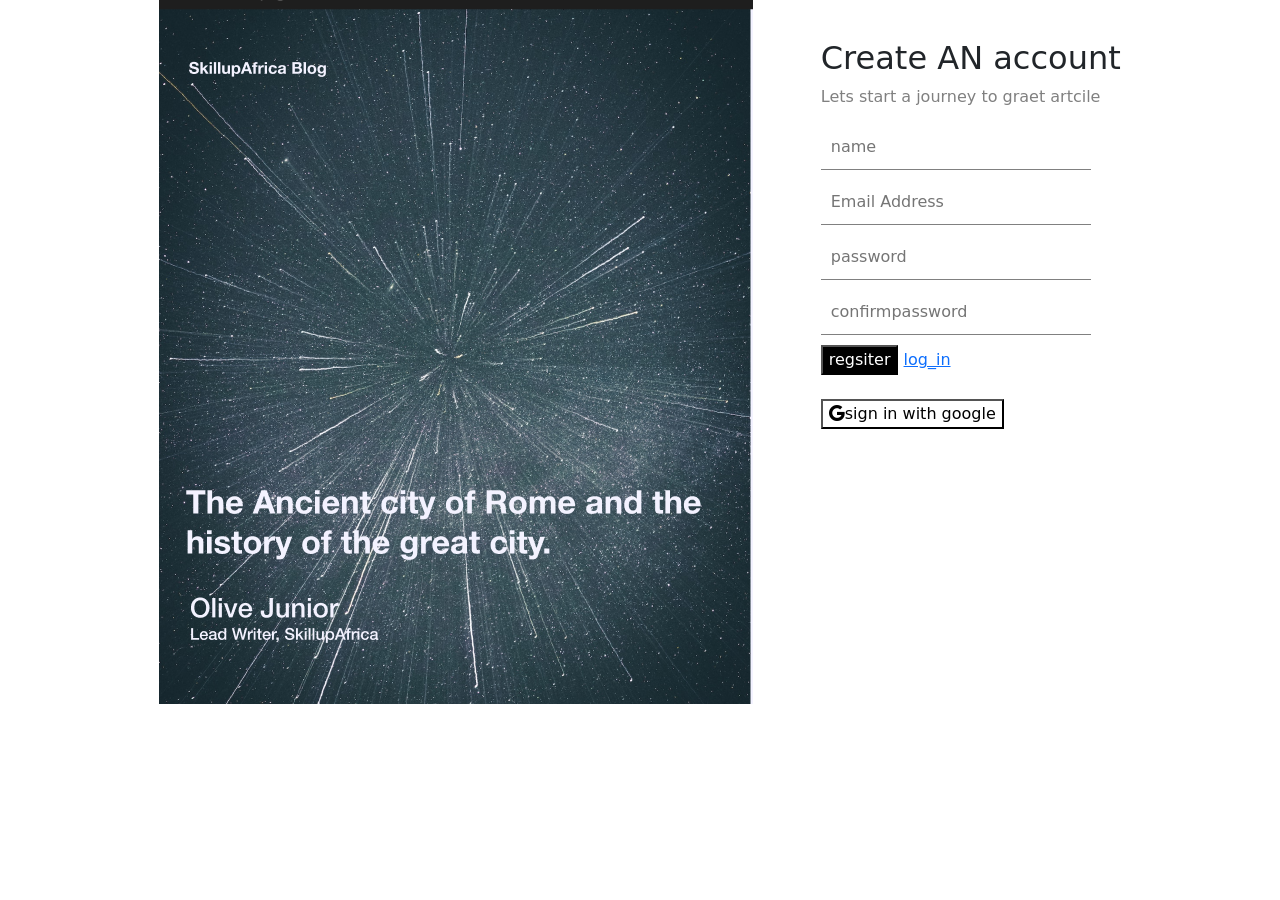
==== create_account/createaccount1/createaccount.html @ 94ada484 "proper naming to folder" ====
<!DOCTYPE html>
<html lang="en">
<head>
    <meta charset="UTF-8">
    <meta name="viewport" content="width=device-width, initial-scale=1.0">
    <title>create_account</title>

    <link href="https://cdn.jsdelivr.net/npm/bootstrap@5.3.7/dist/css/bootstrap.min.css" rel="stylesheet" integrity="sha384-LN+7fdVzj6u52u30Kp6M/trliBMCMKTyK833zpbD+pXdCLuTusPj697FH4R/5mcr" crossorigin="anonymous">
    <link rel="stylesheet" href="https://cdn.jsdelivr.net/npm/bootstrap-icons@1.13.1/font/bootstrap-icons.min.css">
    <link rel="stylesheet" href="create_account.css">
</head>
<!-- 
// function savename(){
//          var storename  = document.getElementById("name").value.trim();
//          var storeemail = document.getElementById("email").value.trim();
//          var storepassword = document.getElementById("password").value.trim();
//          var storeconfirmpassword = document.getElementById("confirmpassword").value.trim();

//          if(storename){
//             localStorage.setItem("name",storename);
//             alert("name saved:"+storename)
//          }else{
//             alert("please enter name");
//          }

//          if(storeemail){
//             localStorage.setItem("email",storeemail);
//             alert("email saved",+ storeemail)
//          }else{
//             alert("please enter email");
//          }
//          if(storepassword){
//             localStorage.setItem("password",storepassword);
//             alert("password save:",+storepassword);
//          }else{
//             alert("please enter password");
//          }
//          if(storeconfirmpassword){
//             localStorage.setItem("confirmpassword",storeconfirmpassword);
//             alert("confirmpassword save:",+storeconfirmpassword);
//          }else{
//             alert("please enter confirmpassword");
//          }
          -->
<!-- //    } -->

<div class="container">
  
  <div>  <img src="article1.png" width="100%"></img></div>
         <div style="margin: 39px 0 0 -87px;">
             <form id="Registration_form">
                  <h2>Create AN  account</h2>
                           <p> Lets start a journey to graet artcile</p>
                           <input type="text"  class="input" placeholder="name" id="name" name="name" onblur="verifyname()" required>
                           <input type="email" class="input" placeholder="Email Address" id="email" onblur="verifyuserEmail()" required>
                           <input type="password" class="input" placeholder="password" id="password" onblur="verifypassword()" required>
                           <input type="password" class="input" placeholder="confirmpassword" id="confirmpassword" onblur="checkpassword()" required>

                           <div id="userError"></div>
                           <div id="msg" ></div>

                              
                             <button type="submit"  id="create";>regsiter</button>
                             <a href="log_in.html">log_in</a>

                             <br><br>
                         <button id="sign_in" class="bi bi-google">sign in with google</button>
             </form>
                         
    </div>
   
    <script>
     document.getElementById("Registration_form").addEventListener("submit",function(event){
      event.preventDefault();
      var name=document.getElementById("name").value;
      var email=document.getElementById("email").value;
      var password=document.getElementById("password").value;
      var confirmpassword=document.getElementById("confirmpassword").value;
   if(password!==confirmpassword){
      alert("not mtch");
      returnp9
   }

   const user ={
      name: name,
      email :email,
      password: password

   };


   localStorage.setItem("registeredUser",JSON.stringify(user) )
   alert("registration successfull please login");

   window.location.href="log_in.html";

     });
</script>
</body>

 
</html>
 <!-- // function checkpasssword(){
        //     var confirm=document.getElementById("checkpassword").value;
        //     var password =document.getElementById("password").value;
        //     var msg =document.getElementById("msg");
        //     if(passsword!==confirm){
        //         msg.textContent="not match";
        //         return false;
        //     }else{
        //         msg.textContent="";
        //         alert("password match!");
        //         return true;
        //     } }
---- create_account/createaccount1/create_account.css ----
.container{
      display: flex;
      justify-content: space-around;
     }
     .input{

      border: none;
      border-bottom: 1px solid gray;
      padding: 10px;
      margin-bottom: 10px;
      width: 90%;
      
     }
     p{
      color: gray;
     }
     #userError{
          width: 100%; 
          color: red;
     }
     #msg{
           width: 100%; 
          color: red;
     }
     #create{
          color: white;
           background-color: black;
     }
     #sign_in{
          color: black;
          background-color: white;
     }
     input{
          display: block;
     }
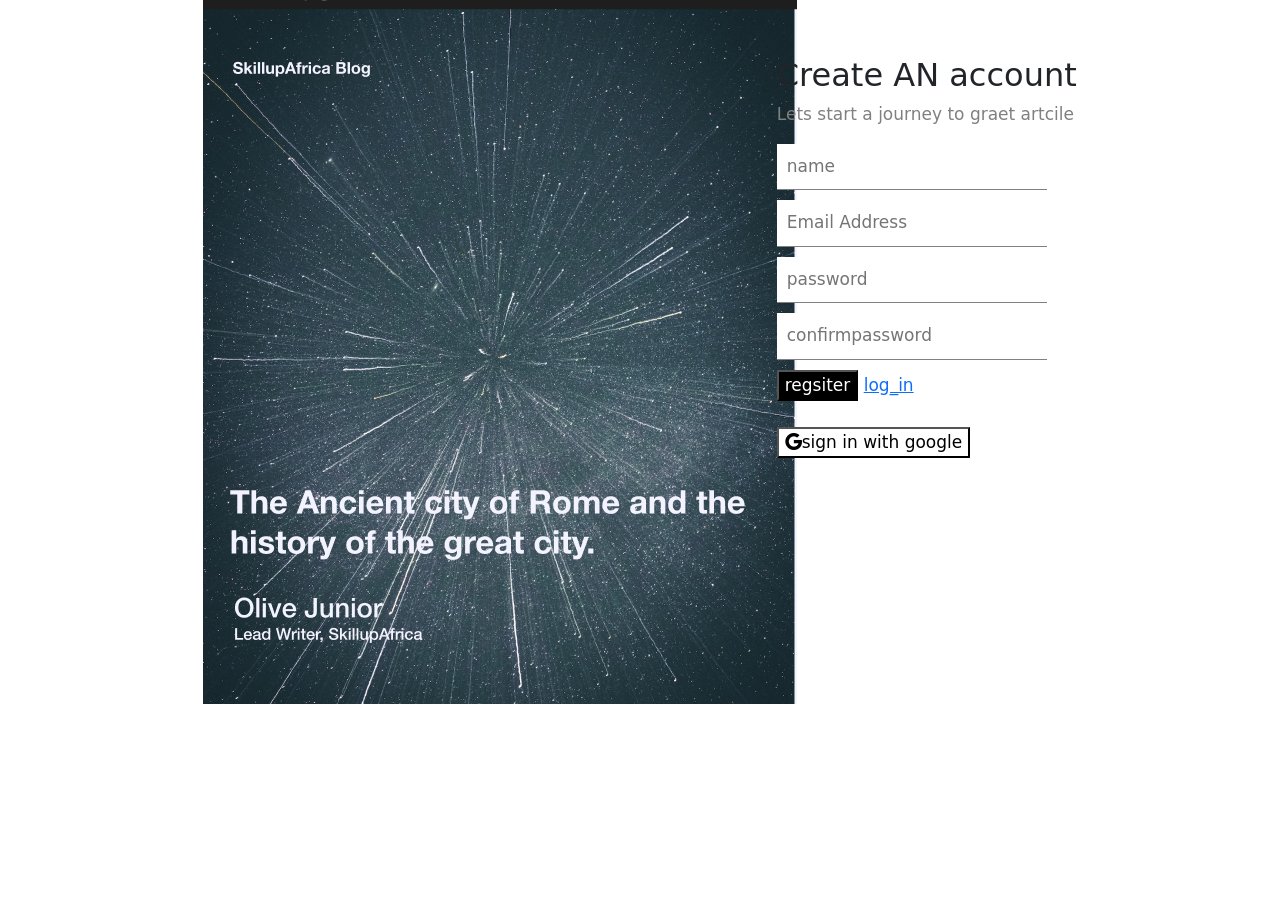
==== commit e691de85: "color:hover" ====
--- a/create_account/createaccount1/createaccount.html
+++ b/create_account/createaccount1/createaccount.html
@@ -8,6 +8,7 @@
     <link href="https://cdn.jsdelivr.net/npm/bootstrap@5.3.7/dist/css/bootstrap.min.css" rel="stylesheet" integrity="sha384-LN+7fdVzj6u52u30Kp6M/trliBMCMKTyK833zpbD+pXdCLuTusPj697FH4R/5mcr" crossorigin="anonymous">
     <link rel="stylesheet" href="https://cdn.jsdelivr.net/npm/bootstrap-icons@1.13.1/font/bootstrap-icons.min.css">
     <link rel="stylesheet" href="create_account.css">
+   
 </head>
 <!-- 
 // function savename(){
@@ -47,7 +48,9 @@
 <div class="container">
   
   <div>  <img src="article1.png" width="100%"></img></div>
-         <div style="margin: 39px 0 0 -87px;">
+         <div style=" margin-left: -263px; margin-top: 5%; font-size: 17px;">
+   
+   
              <form id="Registration_form">
                   <h2>Create AN  account</h2>
                            <p> Lets start a journey to graet artcile</p>
@@ -61,7 +64,7 @@
 
                               
                              <button type="submit"  id="create";>regsiter</button>
-                             <a href="log_in.html">log_in</a>
+                             <a href="../Log_in/log_in.html">log_in</a>
 
                              <br><br>
                          <button id="sign_in" class="bi bi-google">sign in with google</button>
@@ -78,7 +81,7 @@
       var confirmpassword=document.getElementById("confirmpassword").value;
    if(password!==confirmpassword){
       alert("not mtch");
-      returnp9
+      return
    }
 
    const user ={
@@ -92,7 +95,7 @@
    localStorage.setItem("registeredUser",JSON.stringify(user) )
    alert("registration successfull please login");
 
-   window.location.href="log_in.html";
+   window.location.href="../log_in/log_in.html";
 
      });
 </script>
--- a/create_account/createaccount1/create_account.css
+++ b/create_account/createaccount1/create_account.css
@@ -30,6 +30,10 @@
           color: black;
           background-color: white;
      }
+       #sign_in:hover{
+         color: rgb(45, 16, 163);
+
+      }
      input{
           display: block;
      }
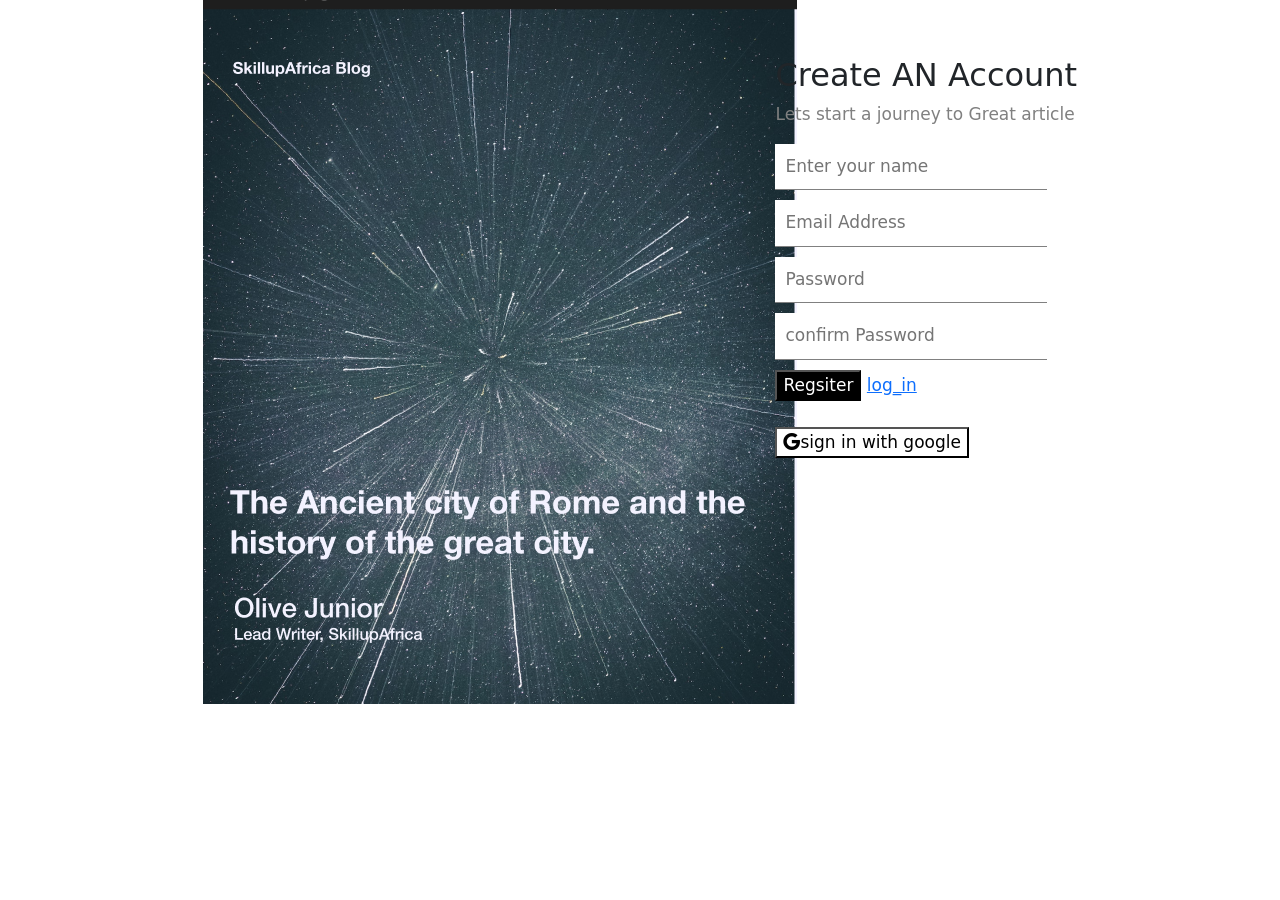
==== commit fd08a91a: "correct word" ====
--- a/create_account/createaccount1/createaccount.html
+++ b/create_account/createaccount1/createaccount.html
@@ -47,23 +47,26 @@
 
 <div class="container">
   
-  <div>  <img src="article1.png" width="100%"></img></div>
-         <div style=" margin-left: -263px; margin-top: 5%; font-size: 17px;">
+<div>
+       <img src="article1.png" width="100%"></img>
+
+</div>        
+ <div style=" margin-left: -263px; margin-top: 5%; font-size: 17px;">
    
    
              <form id="Registration_form">
-                  <h2>Create AN  account</h2>
-                           <p> Lets start a journey to graet artcile</p>
-                           <input type="text"  class="input" placeholder="name" id="name" name="name" onblur="verifyname()" required>
+                  <h2>Create AN  Account</h2>
+                           <p> Lets start a journey to Great article</p>
+                           <input type="text"  class="input" placeholder="Enter your name" id="name" name="name" onblur="verifyname()" required>
                            <input type="email" class="input" placeholder="Email Address" id="email" onblur="verifyuserEmail()" required>
-                           <input type="password" class="input" placeholder="password" id="password" onblur="verifypassword()" required>
-                           <input type="password" class="input" placeholder="confirmpassword" id="confirmpassword" onblur="checkpassword()" required>
+                           <input type="password" class="input" placeholder="Password" id="Password" onblur="verifypassword()" required>
+                           <input type="password" class="input" placeholder="confirm Password" id="confirmpassword" onblur="checkpassword()" required>
 
                            <div id="userError"></div>
                            <div id="msg" ></div>
 
                               
-                             <button type="submit"  id="create";>regsiter</button>
+                             <button type="submit"  id="create";>Regsiter</button>
                              <a href="../Log_in/log_in.html">log_in</a>
 
                              <br><br>
@@ -80,14 +83,15 @@
       var password=document.getElementById("password").value;
       var confirmpassword=document.getElementById("confirmpassword").value;
    if(password!==confirmpassword){
-      alert("not mtch");
+      alert("not match");
       return
    }
 
    const user ={
       name: name,
       email :email,
-      password: password
+      password: password,
+      confirmpassword:confirmpassword
 
    };
 
